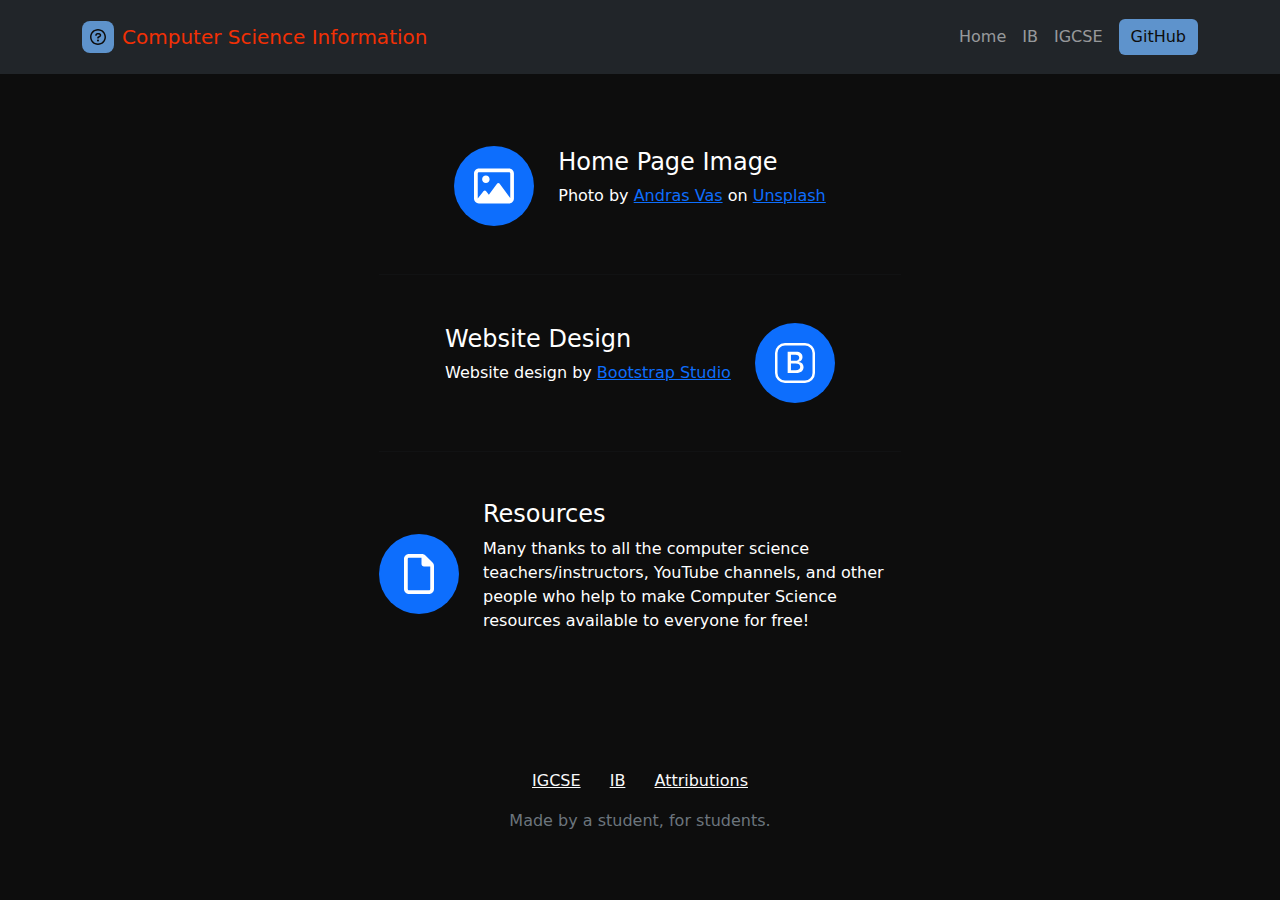
==== attributions.html @ d4b8bc1e "Created New Pages" ====
<!DOCTYPE html>
<html lang="en">

<head>
    <meta charset="utf-8">
    <meta name="viewport" content="width=device-width, initial-scale=1.0, shrink-to-fit=no">
    <title>CSI Website</title>
    <link rel="stylesheet" href="assets/bootstrap/css/bootstrap.min.css">
    <link rel="stylesheet" href="https://fonts.googleapis.com/css?family=Poppins:400,500">
    <link rel="stylesheet" href="assets/css/Animated-Type-Heading.css">
    <link rel="stylesheet" href="assets/css/Full-Height-Hero.css">
    <link rel="stylesheet" href="assets/css/Navbar-Right-Links-Dark-icons.css">
    <link rel="stylesheet" href="assets/css/Network-Particles-Hero.css">
</head>

<body style="background: #0D0D0D;">
    <!-- Start: Navbar Right Links (Dark) -->
    <nav class="navbar navbar-dark navbar-expand-md bg-dark py-3" style="background: #0D0D0D;">
        <div class="container"><a class="navbar-brand d-flex align-items-center" href="index.html"><span class="bs-icon-sm bs-icon-rounded bs-icon-primary d-flex justify-content-center align-items-center me-2 bs-icon" style="background: #5E93CC;"><svg xmlns="http://www.w3.org/2000/svg" viewBox="0 0 512 512" width="1em" height="1em" fill="currentColor" style="color: #0D0D0D;">
                        <!--! Font Awesome Free 6.1.1 by @fontawesome - https://fontawesome.com License - https://fontawesome.com/license/free (Icons: CC BY 4.0, Fonts: SIL OFL 1.1, Code: MIT License) Copyright 2022 Fonticons, Inc. -->
                        <path d="M256 0C114.6 0 0 114.6 0 256s114.6 256 256 256s256-114.6 256-256S397.4 0 256 0zM256 464c-114.7 0-208-93.31-208-208S141.3 48 256 48s208 93.31 208 208S370.7 464 256 464zM256 336c-18 0-32 14-32 32s13.1 32 32 32c17.1 0 32-14 32-32S273.1 336 256 336zM289.1 128h-51.1C199 128 168 159 168 198c0 13 11 24 24 24s24-11 24-24C216 186 225.1 176 237.1 176h51.1C301.1 176 312 186 312 198c0 8-4 14.1-11 18.1L244 251C236 256 232 264 232 272V288c0 13 11 24 24 24S280 301 280 288V286l45.1-28c21-13 34-36 34-60C360 159 329 128 289.1 128z"></path>
                    </svg></span><span style="color: #F23005;">Computer Science Information</span></a><button data-bs-toggle="collapse" class="navbar-toggler" data-bs-target="#navcol-5"><span class="visually-hidden">Toggle navigation</span><span class="navbar-toggler-icon"></span></button>
            <div class="collapse navbar-collapse" id="navcol-5">
                <ul class="navbar-nav ms-auto">
                    <li class="nav-item"><a class="nav-link" href="index.html">Home</a></li>
                    <li class="nav-item"><a class="nav-link" href="ib.html">IB</a></li>
                    <li class="nav-item"><a class="nav-link" href="igcse.html">IGCSE</a></li>
                </ul><a class="btn btn-primary ms-md-2" role="button" href="https://github.com/WhenLifeHandsYouLemons/Computer-Science-Info-Website" style="background: #5E93CC;border-style: none;color: #0D0D0D;">GitHub</a>
            </div>
        </div>
    </nav><!-- End: Navbar Right Links (Dark) -->
    <!-- Start: Features Large Icons -->
    <div class="container py-4 py-xl-5">
        <div class="row">
            <div class="col-md-8 col-xl-6 mx-auto p-4">
                <div class="d-flex align-items-center align-items-md-start justify-content-lg-center align-items-xl-center">
                    <div class="bs-icon-xl bs-icon-circle bs-icon-primary d-flex flex-shrink-0 justify-content-center align-items-center me-4 d-inline-block bs-icon"><svg xmlns="http://www.w3.org/2000/svg" viewBox="0 0 512 512" width="1em" height="1em" fill="currentColor">
                            <!--! Font Awesome Free 6.1.1 by @fontawesome - https://fontawesome.com License - https://fontawesome.com/license/free (Icons: CC BY 4.0, Fonts: SIL OFL 1.1, Code: MIT License) Copyright 2022 Fonticons, Inc. -->
                            <path d="M152 120c-26.51 0-48 21.49-48 48s21.49 48 48 48s48-21.49 48-48S178.5 120 152 120zM447.1 32h-384C28.65 32-.0091 60.65-.0091 96v320c0 35.35 28.65 64 63.1 64h384c35.35 0 64-28.65 64-64V96C511.1 60.65 483.3 32 447.1 32zM463.1 409.3l-136.8-185.9C323.8 218.8 318.1 216 312 216c-6.113 0-11.82 2.768-15.21 7.379l-106.6 144.1l-37.09-46.1c-3.441-4.279-8.934-6.809-14.77-6.809c-5.842 0-11.33 2.529-14.78 6.809l-75.52 93.81c0-.0293 0 .0293 0 0L47.99 96c0-8.822 7.178-16 16-16h384c8.822 0 16 7.178 16 16V409.3z"></path>
                        </svg></div>
                    <div>
                        <h4 style="color: #FFFFFF;">Home Page Image</h4>
                        <p style="color: #FFFFFF;">Photo by <a href="https://unsplash.com/pt-br/@wasdrew?utm_source=unsplash&amp;utm_medium=referral&amp;utm_content=creditCopyText">Andras Vas</a> on <a href="https://unsplash.com/photos/Bd7gNnWJBkU?utm_source=unsplash&amp;utm_medium=referral&amp;utm_content=creditCopyText">Unsplash</a></p>
                    </div>
                </div>
                <hr class="my-5">
                <div class="d-flex align-items-center align-items-md-start justify-content-lg-center align-items-xl-center">
                    <div class="bs-icon-xl bs-icon-circle bs-icon-primary d-flex flex-shrink-0 justify-content-center align-items-center order-last ms-4 d-inline-block bs-icon"><svg xmlns="http://www.w3.org/2000/svg" width="1em" height="1em" fill="currentColor" viewBox="0 0 16 16" class="bi bi-bootstrap">
                            <path d="M5.062 12h3.475c1.804 0 2.888-.908 2.888-2.396 0-1.102-.761-1.916-1.904-2.034v-.1c.832-.14 1.482-.93 1.482-1.816 0-1.3-.955-2.11-2.542-2.11H5.062V12zm1.313-4.875V4.658h1.78c.973 0 1.542.457 1.542 1.237 0 .802-.604 1.23-1.764 1.23H6.375zm0 3.762V8.162h1.822c1.236 0 1.887.463 1.887 1.348 0 .896-.627 1.377-1.811 1.377H6.375z"></path>
                            <path d="M0 4a4 4 0 0 1 4-4h8a4 4 0 0 1 4 4v8a4 4 0 0 1-4 4H4a4 4 0 0 1-4-4V4zm4-3a3 3 0 0 0-3 3v8a3 3 0 0 0 3 3h8a3 3 0 0 0 3-3V4a3 3 0 0 0-3-3H4z"></path>
                        </svg></div>
                    <div>
                        <h4 style="color: #FFFFFF;">Website Design</h4>
                        <p style="color: #FFFFFF;">Website design by <a href="https://bootstrapstudio.io/">Bootstrap Studio</a></p>
                    </div>
                </div>
                <hr class="my-5">
                <div class="d-flex align-items-center align-items-md-start justify-content-lg-center align-items-xl-center">
                    <div class="bs-icon-xl bs-icon-circle bs-icon-primary d-flex flex-shrink-0 justify-content-center align-items-center me-4 d-inline-block bs-icon"><svg xmlns="http://www.w3.org/2000/svg" viewBox="-64 0 512 512" width="1em" height="1em" fill="currentColor">
                            <!--! Font Awesome Free 6.1.1 by @fontawesome - https://fontawesome.com License - https://fontawesome.com/license/free (Icons: CC BY 4.0, Fonts: SIL OFL 1.1, Code: MIT License) Copyright 2022 Fonticons, Inc. -->
                            <path d="M0 64C0 28.65 28.65 0 64 0H229.5C246.5 0 262.7 6.743 274.7 18.75L365.3 109.3C377.3 121.3 384 137.5 384 154.5V448C384 483.3 355.3 512 320 512H64C28.65 512 0 483.3 0 448V64zM336 448V160H256C238.3 160 224 145.7 224 128V48H64C55.16 48 48 55.16 48 64V448C48 456.8 55.16 464 64 464H320C328.8 464 336 456.8 336 448z"></path>
                        </svg></div>
                    <div>
                        <h4 style="color: #FFFFFF;">Resources</h4>
                        <p style="color: #FFFFFF;">Many thanks to all the computer science teachers/instructors, YouTube channels, and other people who help to make Computer Science resources available to everyone for free!</p>
                    </div>
                </div>
            </div>
        </div>
    </div><!-- End: Features Large Icons -->
    <!-- Start: Footer Dark -->
    <footer class="text-center" style="background: #0D0D0D;color: #0D0D0D;">
        <div class="container text-white py-4 py-lg-5">
            <ul class="list-inline">
                <li class="list-inline-item me-4"><a class="link-light" href="#">IGCSE</a></li>
                <li class="list-inline-item me-4"><a class="link-light" href="#">IB</a></li>
                <li class="list-inline-item"><a class="link-light" href="attributions.html">Attributions</a></li>
            </ul>
            <p class="text-muted mb-0">Made by a student, for students.</p>
        </div>
    </footer><!-- End: Footer Dark -->
    <script src="assets/bootstrap/js/bootstrap.min.js"></script>
    <script src="assets/js/bs-init.js"></script>
    <script src="assets/js/Simple-Typing-Carousel-text-typing.js"></script>
</body>

</html>
---- assets/css/Animated-Type-Heading.css ----
.cd-words-wrapper {
  display: inline-block;
  position: relative;
  text-align: left;
  font-size: 70px;
}

.cd-words-wrapper b {
  display: inline-block;
  position: absolute;
  white-space: nowrap;
  left: 0;
  top: 0;
}

.blc {
  font-size: 70px;
}

.cd-words-wrapper b.is-visible {
  position: relative;
}

.cd-headline.clip span {
  display: inline-block;
  padding: .2em 0;
}

.cd-headline.clip .cd-words-wrapper {
  overflow: hidden;
  vertical-align: top;
}

.cd-headline.clip b {
  opacity: 0;
}

.cd-headline b.is-visible {
  opacity: 1;
  font-weight: 900;
}
---- assets/css/Full-Height-Hero.css ----
#hero {
  height: 100vh;
  width: 100%;
  background-image: url("backgroundImageReduced.jpg");
  background-position: center;
  background-size: cover;
  background-repeat: no-repeat;
  background-color: rgba(0,0,0,0.45);
  background-blend-mode: darken;
}

@media (min-width: 992px) {
  .LandingTitle {
    font-size: 42pt;
  }
}

.LandingTitle {
  margin-top: 25vh;
}

@media (min-width: 992px) {
  .LandingSubtitle {
    font-size: 22pt;
  }
}
---- assets/css/Navbar-Right-Links-Dark-icons.css ----
.bs-icon {
  --bs-icon-size: .75rem;
  display: flex;
  flex-shrink: 0;
  justify-content: center;
  align-items: center;
  font-size: var(--bs-icon-size);
  width: calc(var(--bs-icon-size) * 2);
  height: calc(var(--bs-icon-size) * 2);
  color: var(--bs-primary);
}

.bs-icon-xs {
  --bs-icon-size: 1rem;
  width: calc(var(--bs-icon-size) * 1.5);
  height: calc(var(--bs-icon-size) * 1.5);
}

.bs-icon-sm {
  --bs-icon-size: 1rem;
}

.bs-icon-md {
  --bs-icon-size: 1.5rem;
}

.bs-icon-lg {
  --bs-icon-size: 2rem;
}

.bs-icon-xl {
  --bs-icon-size: 2.5rem;
}

.bs-icon.bs-icon-primary {
  color: var(--bs-white);
  background: var(--bs-primary);
}

.bs-icon.bs-icon-primary-light {
  color: var(--bs-primary);
  background: rgba(var(--bs-primary-rgb), .2);
}

.bs-icon.bs-icon-semi-white {
  color: var(--bs-primary);
  background: rgba(255, 255, 255, .5);
}

.bs-icon.bs-icon-rounded {
  border-radius: .5rem;
}

.bs-icon.bs-icon-circle {
  border-radius: 50%;
}
---- assets/css/Network-Particles-Hero.css ----
.jumbotron.jumbotron-main {
  height: 100%;
  width: 100%;
  font-family: 'Roboto', sans-serif;
  color: #fff;
  padding-top: 0;
  padding-bottom: 0;
  position: relative;
  margin: 0;
}

#particles-js {
  position: absolute;
  width: 100%;
  height: 100vh;
  background-image: url("pexels-photo-861103.jpeg");
  background-repeat: no-repeat;
  background-size: cover;
  background-position: 50% 50%;
  /*background: #6819e8;*/
  /*background: -moz-linear-gradient(left, #6819e8 0%, #7437d0 35%, #615fde 68%, #6980f2 100%);*/
  /*background: -webkit-linear-gradient(left, #6819e8 0%,#7437d0 35%,#615fde 68%,#6980f2 100%);*/
  /*background: linear-gradient(to right, #6819e8 0%,#7437d0 35%,#615fde 68%,#6980f2 100%);*/
  /*filter: progid:DXImageTransform.Microsoft.gradient( startColorstr='#6819e8', endColorstr='#6980f2',GradientType=1 );*/
}

.center-vertically {
  display: table-cell;
  vertical-align: middle;
  height: 100%;
}

.center-vertically-holder {
  display: table;
  height: 100%;
}

#hero-title {
  font-size: 63px;
  font-weight: bold;
  text-shadow: 1px 3px 5px #111;
}

#hero-subtitle {
  max-width: 600px;
  margin: 0 auto;
  font-size: 17px;
  font-family: Poppins, sans-serif;
  font-weight: 400;
  font-style: normal;
}

#hero-btn {
  margin-top: 73px;
  padding-top: 8px;
  padding-bottom: 8px;
  padding-right: 20px;
  padding-left: 20px;
  font-size: 16px;
  background-color: rgb(255,92,0);
}

.btn-primary:not(:disabled):not(.disabled).active:focus, .btn-primary:not(:disabled):not(.disabled):active:focus, .show > .btn-primary.dropdown-toggle:focus {
  box-shadow: 0 0 0 .2rem rgb(225,82,1);
}

.btn-primary:not(:disabled):not(.disabled).active, .btn-primary:not(:disabled):not(.disabled):active, .show > .btn-primary.dropdown-toggle {
  color: #fff;
  background-color: #ff5c00;
  border-color: #ff8a00;
}

.btn-primary:not(:disabled):not(.disabled).active, .btn-primary:not(:disabled):not(.disabled):active, .show > .btn-primary.dropdown-toggle {
  color: #fff;
  background-color: #ff5c00;
  border-color: #ff5c00;
}
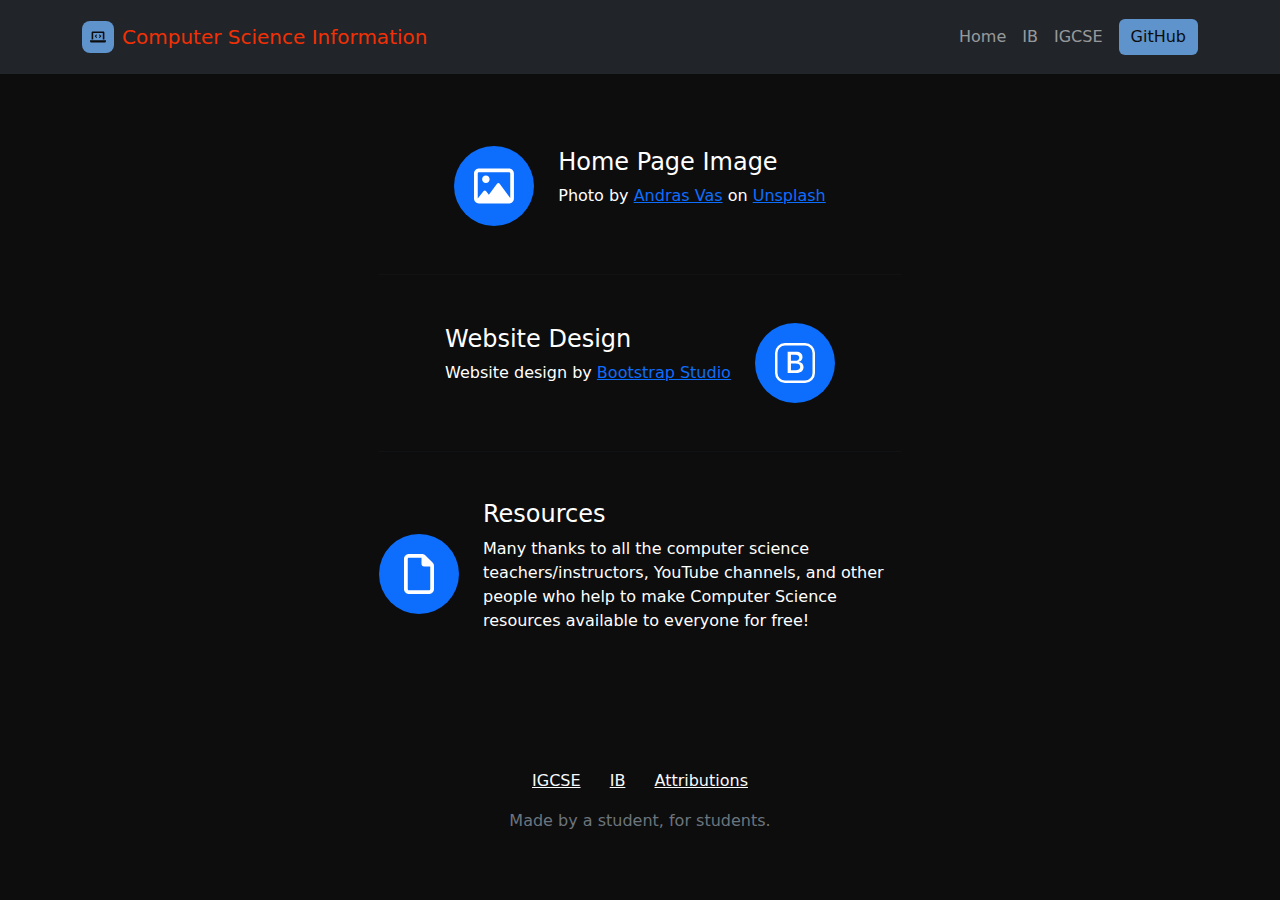
==== commit 771a01b7: "Changed Some Stuff" ====
--- a/attributions.html
+++ b/attributions.html
@@ -6,7 +6,8 @@
     <meta name="viewport" content="width=device-width, initial-scale=1.0, shrink-to-fit=no">
     <title>CSI Website</title>
     <link rel="stylesheet" href="assets/bootstrap/css/bootstrap.min.css">
-    <link rel="stylesheet" href="https://fonts.googleapis.com/css?family=Poppins:400,500">
+    <link rel="stylesheet" href="assets/css/Poppins.css">
+    <link rel="stylesheet" href="assets/css/aos.min.css">
     <link rel="stylesheet" href="assets/css/Animated-Type-Heading.css">
     <link rel="stylesheet" href="assets/css/Full-Height-Hero.css">
     <link rel="stylesheet" href="assets/css/Navbar-Right-Links-Dark-icons.css">
@@ -16,16 +17,16 @@
 <body style="background: #0D0D0D;">
     <!-- Start: Navbar Right Links (Dark) -->
     <nav class="navbar navbar-dark navbar-expand-md bg-dark py-3" style="background: #0D0D0D;">
-        <div class="container"><a class="navbar-brand d-flex align-items-center" href="index.html"><span class="bs-icon-sm bs-icon-rounded bs-icon-primary d-flex justify-content-center align-items-center me-2 bs-icon" style="background: #5E93CC;"><svg xmlns="http://www.w3.org/2000/svg" viewBox="0 0 512 512" width="1em" height="1em" fill="currentColor" style="color: #0D0D0D;">
+        <div class="container"><a class="navbar-brand d-flex align-items-center" href="index.html"><span class="bs-icon-sm bs-icon-rounded bs-icon-primary d-flex justify-content-center align-items-center me-2 bs-icon" style="background: #5E93CC;"><svg xmlns="http://www.w3.org/2000/svg" viewBox="0 -64 640 640" width="1em" height="1em" fill="currentColor" style="color: #0D0D0D;">
                         <!--! Font Awesome Free 6.1.1 by @fontawesome - https://fontawesome.com License - https://fontawesome.com/license/free (Icons: CC BY 4.0, Fonts: SIL OFL 1.1, Code: MIT License) Copyright 2022 Fonticons, Inc. -->
-                        <path d="M256 0C114.6 0 0 114.6 0 256s114.6 256 256 256s256-114.6 256-256S397.4 0 256 0zM256 464c-114.7 0-208-93.31-208-208S141.3 48 256 48s208 93.31 208 208S370.7 464 256 464zM256 336c-18 0-32 14-32 32s13.1 32 32 32c17.1 0 32-14 32-32S273.1 336 256 336zM289.1 128h-51.1C199 128 168 159 168 198c0 13 11 24 24 24s24-11 24-24C216 186 225.1 176 237.1 176h51.1C301.1 176 312 186 312 198c0 8-4 14.1-11 18.1L244 251C236 256 232 264 232 272V288c0 13 11 24 24 24S280 301 280 288V286l45.1-28c21-13 34-36 34-60C360 159 329 128 289.1 128z"></path>
+                        <path d="M128 96h384v256h64V80C576 53.63 554.4 32 528 32h-416C85.63 32 64 53.63 64 80V352h64V96zM624 384h-608C7.25 384 0 391.3 0 400V416c0 35.25 28.75 64 64 64h512c35.25 0 64-28.75 64-64v-16C640 391.3 632.8 384 624 384zM365.9 286.2C369.8 290.1 374.9 292 380 292s10.23-1.938 14.14-5.844l48-48c7.812-7.813 7.812-20.5 0-28.31l-48-48c-7.812-7.813-20.47-7.813-28.28 0c-7.812 7.813-7.812 20.5 0 28.31l33.86 33.84l-33.86 33.84C358 265.7 358 278.4 365.9 286.2zM274.1 161.9c-7.812-7.813-20.47-7.813-28.28 0l-48 48c-7.812 7.813-7.812 20.5 0 28.31l48 48C249.8 290.1 254.9 292 260 292s10.23-1.938 14.14-5.844c7.812-7.813 7.812-20.5 0-28.31L240.3 224l33.86-33.84C281.1 182.4 281.1 169.7 274.1 161.9z"></path>
                     </svg></span><span style="color: #F23005;">Computer Science Information</span></a><button data-bs-toggle="collapse" class="navbar-toggler" data-bs-target="#navcol-5"><span class="visually-hidden">Toggle navigation</span><span class="navbar-toggler-icon"></span></button>
             <div class="collapse navbar-collapse" id="navcol-5">
                 <ul class="navbar-nav ms-auto">
                     <li class="nav-item"><a class="nav-link" href="index.html">Home</a></li>
                     <li class="nav-item"><a class="nav-link" href="ib.html">IB</a></li>
                     <li class="nav-item"><a class="nav-link" href="igcse.html">IGCSE</a></li>
-                </ul><a class="btn btn-primary ms-md-2" role="button" href="https://github.com/WhenLifeHandsYouLemons/Computer-Science-Info-Website" style="background: #5E93CC;border-style: none;color: #0D0D0D;">GitHub</a>
+                </ul><a class="btn btn-primary ms-md-2" role="button" href="https://github.com/WhenLifeHandsYouLemons/CSI" style="background: #5E93CC;border-style: none;color: #0D0D0D;">GitHub</a>
             </div>
         </div>
     </nav><!-- End: Navbar Right Links (Dark) -->
@@ -34,7 +35,7 @@
         <div class="row">
             <div class="col-md-8 col-xl-6 mx-auto p-4">
                 <div class="d-flex align-items-center align-items-md-start justify-content-lg-center align-items-xl-center">
-                    <div class="bs-icon-xl bs-icon-circle bs-icon-primary d-flex flex-shrink-0 justify-content-center align-items-center me-4 d-inline-block bs-icon"><svg xmlns="http://www.w3.org/2000/svg" viewBox="0 0 512 512" width="1em" height="1em" fill="currentColor">
+                    <div class="bs-icon-xl bs-icon-circle bs-icon-primary d-flex flex-shrink-0 justify-content-center align-items-center me-4 d-inline-block bs-icon" data-aos="fade" data-aos-once="true"><svg xmlns="http://www.w3.org/2000/svg" viewBox="0 0 512 512" width="1em" height="1em" fill="currentColor" data-aos="zoom-in" data-aos-delay="150">
                             <!--! Font Awesome Free 6.1.1 by @fontawesome - https://fontawesome.com License - https://fontawesome.com/license/free (Icons: CC BY 4.0, Fonts: SIL OFL 1.1, Code: MIT License) Copyright 2022 Fonticons, Inc. -->
                             <path d="M152 120c-26.51 0-48 21.49-48 48s21.49 48 48 48s48-21.49 48-48S178.5 120 152 120zM447.1 32h-384C28.65 32-.0091 60.65-.0091 96v320c0 35.35 28.65 64 63.1 64h384c35.35 0 64-28.65 64-64V96C511.1 60.65 483.3 32 447.1 32zM463.1 409.3l-136.8-185.9C323.8 218.8 318.1 216 312 216c-6.113 0-11.82 2.768-15.21 7.379l-106.6 144.1l-37.09-46.1c-3.441-4.279-8.934-6.809-14.77-6.809c-5.842 0-11.33 2.529-14.78 6.809l-75.52 93.81c0-.0293 0 .0293 0 0L47.99 96c0-8.822 7.178-16 16-16h384c8.822 0 16 7.178 16 16V409.3z"></path>
                         </svg></div>
@@ -45,7 +46,7 @@
                 </div>
                 <hr class="my-5">
                 <div class="d-flex align-items-center align-items-md-start justify-content-lg-center align-items-xl-center">
-                    <div class="bs-icon-xl bs-icon-circle bs-icon-primary d-flex flex-shrink-0 justify-content-center align-items-center order-last ms-4 d-inline-block bs-icon"><svg xmlns="http://www.w3.org/2000/svg" width="1em" height="1em" fill="currentColor" viewBox="0 0 16 16" class="bi bi-bootstrap">
+                    <div class="bs-icon-xl bs-icon-circle bs-icon-primary d-flex flex-shrink-0 justify-content-center align-items-center order-last ms-4 d-inline-block bs-icon" data-aos="fade" data-aos-once="true"><svg xmlns="http://www.w3.org/2000/svg" width="1em" height="1em" fill="currentColor" viewBox="0 0 16 16" class="bi bi-bootstrap" data-aos="zoom-in" data-aos-delay="150">
                             <path d="M5.062 12h3.475c1.804 0 2.888-.908 2.888-2.396 0-1.102-.761-1.916-1.904-2.034v-.1c.832-.14 1.482-.93 1.482-1.816 0-1.3-.955-2.11-2.542-2.11H5.062V12zm1.313-4.875V4.658h1.78c.973 0 1.542.457 1.542 1.237 0 .802-.604 1.23-1.764 1.23H6.375zm0 3.762V8.162h1.822c1.236 0 1.887.463 1.887 1.348 0 .896-.627 1.377-1.811 1.377H6.375z"></path>
                             <path d="M0 4a4 4 0 0 1 4-4h8a4 4 0 0 1 4 4v8a4 4 0 0 1-4 4H4a4 4 0 0 1-4-4V4zm4-3a3 3 0 0 0-3 3v8a3 3 0 0 0 3 3h8a3 3 0 0 0 3-3V4a3 3 0 0 0-3-3H4z"></path>
                         </svg></div>
@@ -56,7 +57,7 @@
                 </div>
                 <hr class="my-5">
                 <div class="d-flex align-items-center align-items-md-start justify-content-lg-center align-items-xl-center">
-                    <div class="bs-icon-xl bs-icon-circle bs-icon-primary d-flex flex-shrink-0 justify-content-center align-items-center me-4 d-inline-block bs-icon"><svg xmlns="http://www.w3.org/2000/svg" viewBox="-64 0 512 512" width="1em" height="1em" fill="currentColor">
+                    <div class="bs-icon-xl bs-icon-circle bs-icon-primary d-flex flex-shrink-0 justify-content-center align-items-center me-4 d-inline-block bs-icon" data-aos="fade" data-aos-once="true"><svg xmlns="http://www.w3.org/2000/svg" viewBox="-64 0 512 512" width="1em" height="1em" fill="currentColor" data-aos="zoom-in" data-aos-delay="150">
                             <!--! Font Awesome Free 6.1.1 by @fontawesome - https://fontawesome.com License - https://fontawesome.com/license/free (Icons: CC BY 4.0, Fonts: SIL OFL 1.1, Code: MIT License) Copyright 2022 Fonticons, Inc. -->
                             <path d="M0 64C0 28.65 28.65 0 64 0H229.5C246.5 0 262.7 6.743 274.7 18.75L365.3 109.3C377.3 121.3 384 137.5 384 154.5V448C384 483.3 355.3 512 320 512H64C28.65 512 0 483.3 0 448V64zM336 448V160H256C238.3 160 224 145.7 224 128V48H64C55.16 48 48 55.16 48 64V448C48 456.8 55.16 464 64 464H320C328.8 464 336 456.8 336 448z"></path>
                         </svg></div>
@@ -72,14 +73,15 @@
     <footer class="text-center" style="background: #0D0D0D;color: #0D0D0D;">
         <div class="container text-white py-4 py-lg-5">
             <ul class="list-inline">
-                <li class="list-inline-item me-4"><a class="link-light" href="#">IGCSE</a></li>
-                <li class="list-inline-item me-4"><a class="link-light" href="#">IB</a></li>
+                <li class="list-inline-item me-4"><a class="link-light" href="igcse.html">IGCSE</a></li>
+                <li class="list-inline-item me-4"><a class="link-light" href="ib.html">IB</a></li>
                 <li class="list-inline-item"><a class="link-light" href="attributions.html">Attributions</a></li>
             </ul>
             <p class="text-muted mb-0">Made by a student, for students.</p>
         </div>
     </footer><!-- End: Footer Dark -->
     <script src="assets/bootstrap/js/bootstrap.min.js"></script>
+    <script src="assets/js/aos.min.js"></script>
     <script src="assets/js/bs-init.js"></script>
     <script src="assets/js/Simple-Typing-Carousel-text-typing.js"></script>
 </body>
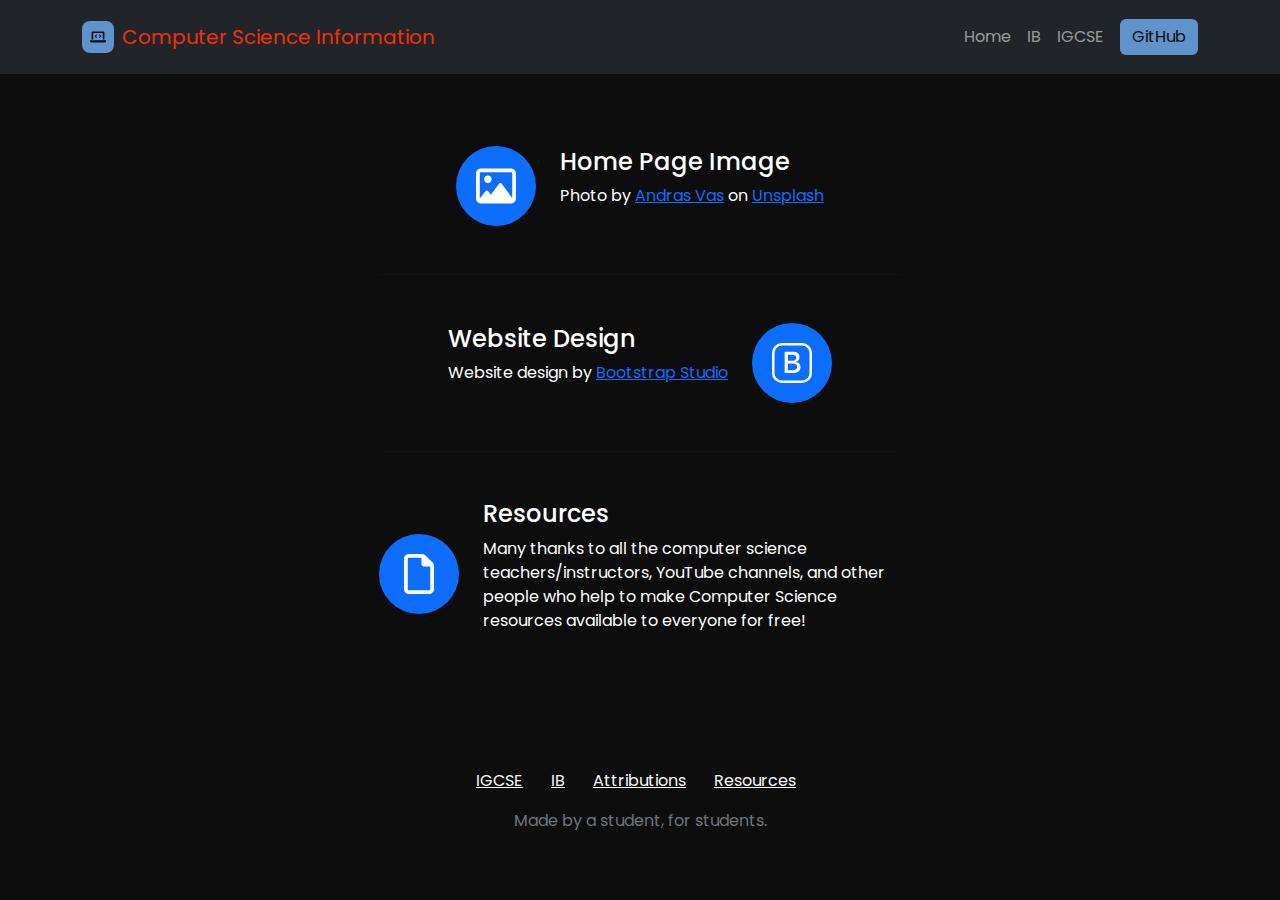
==== commit fd5c1764: "Created 1.1.1 and 1.1.2 Notes for IB" ====
--- a/attributions.html
+++ b/attributions.html
@@ -1,5 +1,5 @@
 <!DOCTYPE html>
-<html lang="en">
+<html lang="en" style="font-family: Poppins, sans-serif;">
 
 <head>
     <meta charset="utf-8">
@@ -14,9 +14,9 @@
     <link rel="stylesheet" href="assets/css/Network-Particles-Hero.css">
 </head>
 
-<body style="background: #0D0D0D;">
+<body style="background: #0D0D0D;font-family: Poppins, sans-serif;">
     <!-- Start: Navbar Right Links (Dark) -->
-    <nav class="navbar navbar-dark navbar-expand-md bg-dark py-3" style="background: #0D0D0D;">
+    <nav class="navbar navbar-dark navbar-expand-md bg-dark py-3" style="background: #0D0D0D;font-family: Poppins, sans-serif;">
         <div class="container"><a class="navbar-brand d-flex align-items-center" href="index.html"><span class="bs-icon-sm bs-icon-rounded bs-icon-primary d-flex justify-content-center align-items-center me-2 bs-icon" style="background: #5E93CC;"><svg xmlns="http://www.w3.org/2000/svg" viewBox="0 -64 640 640" width="1em" height="1em" fill="currentColor" style="color: #0D0D0D;">
                         <!--! Font Awesome Free 6.1.1 by @fontawesome - https://fontawesome.com License - https://fontawesome.com/license/free (Icons: CC BY 4.0, Fonts: SIL OFL 1.1, Code: MIT License) Copyright 2022 Fonticons, Inc. -->
                         <path d="M128 96h384v256h64V80C576 53.63 554.4 32 528 32h-416C85.63 32 64 53.63 64 80V352h64V96zM624 384h-608C7.25 384 0 391.3 0 400V416c0 35.25 28.75 64 64 64h512c35.25 0 64-28.75 64-64v-16C640 391.3 632.8 384 624 384zM365.9 286.2C369.8 290.1 374.9 292 380 292s10.23-1.938 14.14-5.844l48-48c7.812-7.813 7.812-20.5 0-28.31l-48-48c-7.812-7.813-20.47-7.813-28.28 0c-7.812 7.813-7.812 20.5 0 28.31l33.86 33.84l-33.86 33.84C358 265.7 358 278.4 365.9 286.2zM274.1 161.9c-7.812-7.813-20.47-7.813-28.28 0l-48 48c-7.812 7.813-7.812 20.5 0 28.31l48 48C249.8 290.1 254.9 292 260 292s10.23-1.938 14.14-5.844c7.812-7.813 7.812-20.5 0-28.31L240.3 224l33.86-33.84C281.1 182.4 281.1 169.7 274.1 161.9z"></path>
@@ -31,7 +31,7 @@
         </div>
     </nav><!-- End: Navbar Right Links (Dark) -->
     <!-- Start: Features Large Icons -->
-    <div class="container py-4 py-xl-5">
+    <div class="container py-4 py-xl-5" style="font-family: Poppins, sans-serif;">
         <div class="row">
             <div class="col-md-8 col-xl-6 mx-auto p-4">
                 <div class="d-flex align-items-center align-items-md-start justify-content-lg-center align-items-xl-center">
@@ -70,14 +70,15 @@
         </div>
     </div><!-- End: Features Large Icons -->
     <!-- Start: Footer Dark -->
-    <footer class="text-center" style="background: #0D0D0D;color: #0D0D0D;">
-        <div class="container text-white py-4 py-lg-5">
-            <ul class="list-inline">
+    <footer class="text-center" style="background: #0D0D0D;color: #0D0D0D;font-family: Poppins, sans-serif;">
+        <div class="container text-white py-4 py-lg-5" style="font-family: Poppins, sans-serif;">
+            <ul class="list-inline" style="font-family: Poppins, sans-serif;">
                 <li class="list-inline-item me-4"><a class="link-light" href="igcse.html">IGCSE</a></li>
                 <li class="list-inline-item me-4"><a class="link-light" href="ib.html">IB</a></li>
-                <li class="list-inline-item"><a class="link-light" href="attributions.html">Attributions</a></li>
+                <li class="list-inline-item" style="margin-right: 24px;"><a class="link-light" href="attributions.html">Attributions</a></li>
+                <li class="list-inline-item" style="margin-right: 8px;"><a class="link-light" href="resources.html">Resources</a></li>
             </ul>
-            <p class="text-muted mb-0">Made by a student, for students.</p>
+            <p class="text-muted mb-0" style="font-family: Poppins, sans-serif;">Made by a student, for students.</p>
         </div>
     </footer><!-- End: Footer Dark -->
     <script src="assets/bootstrap/js/bootstrap.min.js"></script>
